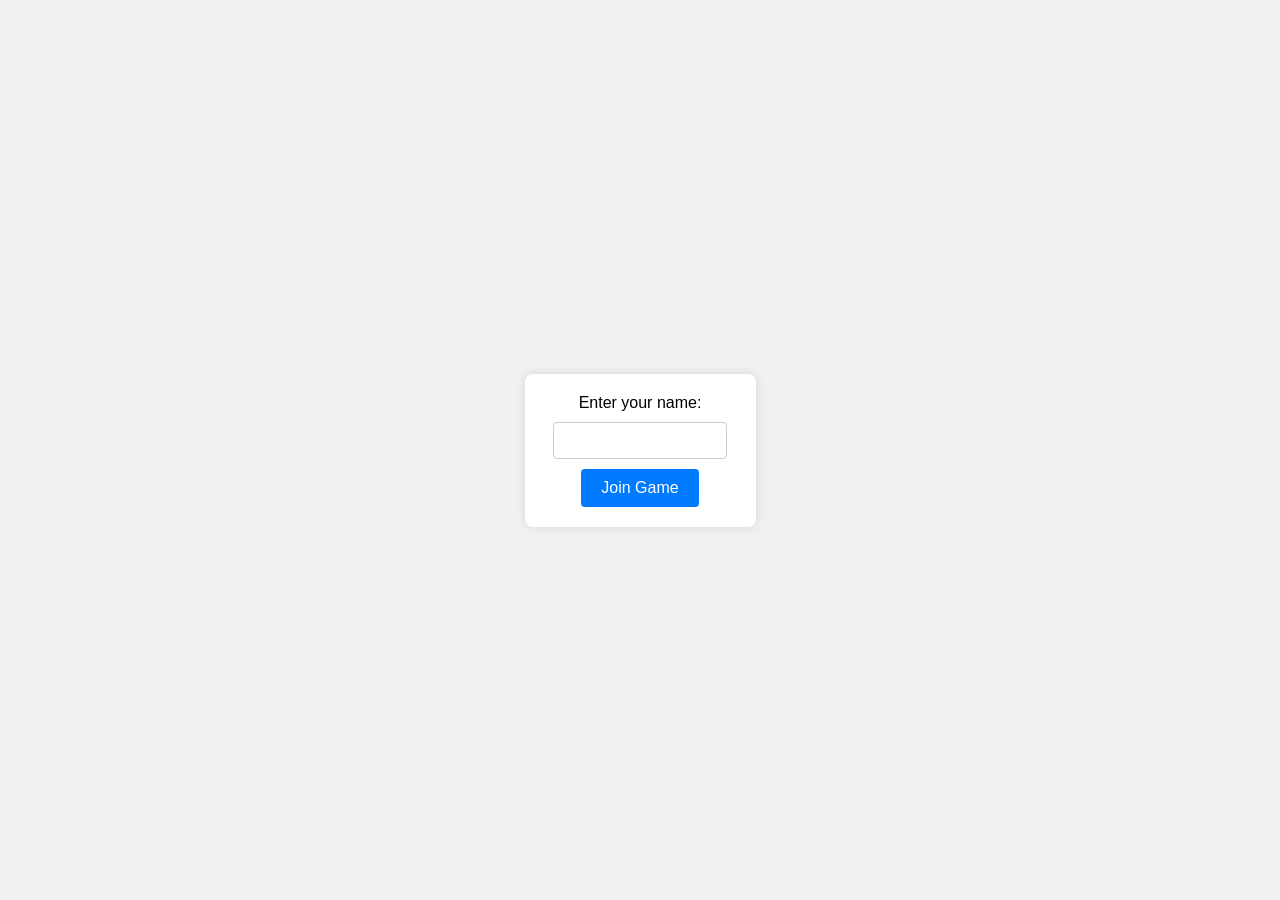
==== src/Bomber/public/index.html @ f8e568ea "pullen" ====
<!DOCTYPE html>
<html lang="en">
<head>
    <meta charset="UTF-8">
    <meta name="viewport" content="width=device-width, initial-scale=1.0">
    <title>Bomberman DOM</title>
    <link rel="stylesheet" href="styles.css">
</head>
<body>
    <div id="form-container">
        <form id="nameForm">
            <label for="playerName">Enter your name:</label>
            <input type="text" id="playerName" required>
            <button type="submit">Join Game</button>
        </form>
    </div>

    <div id="chat-container" style="display:none;">
        <div id="messages"></div>
        <form id="chatForm">
            <input type="text" id="chatMessage" required placeholder="Type a message">
            <button type="submit">Send</button>
        </form>
    </div>

    <!-- Inclure le script JavaScript externe -->
    <script src="../app.js"></script>
</body>
</html>
---- src/Bomber/public/styles.css ----
/* Styles de base pour le corps de la page */
body {
    font-family: Arial, sans-serif;
    margin: 0;
    padding: 0;
    display: flex;
    justify-content: center;
    align-items: center;
    height: 100vh;
    background-color: #f0f0f0;
}

/* Conteneur pour le formulaire de connexion */
#form-container {
    text-align: center;
    background-color: #fff;
    padding: 20px;
    border-radius: 8px;
    box-shadow: 0 0 10px rgba(0, 0, 0, 0.1);
}

/* Styles pour le formulaire */
#nameForm {
    display: flex;
    flex-direction: column;
    align-items: center;
}

#playerName {
    padding: 10px;
    margin: 10px 0;
    border: 1px solid #ccc;
    border-radius: 4px;
    width: 80%;
    max-width: 300px;
}

button {
    padding: 10px 20px;
    border: none;
    border-radius: 4px;
    background-color: #007bff;
    color: #fff;
    cursor: pointer;
    font-size: 16px;
}

button:hover {
    background-color: #0056b3;
}

/* Conteneur pour le chat */
#chat-container {
    display: none; /* Caché par défaut */
    text-align: center;
    background-color: #fff;
    padding: 20px;
    border-radius: 8px;
    box-shadow: 0 0 10px rgba(0, 0, 0, 0.1);
    width: 80%;
    max-width: 600px;
    height: 400px;
    overflow: hidden;
    position: relative;
}

/* Styles pour les messages de chat */
#messages {
    height: calc(100% - 60px); /* Réduit la hauteur pour faire de la place au formulaire */
    overflow-y: auto;
    padding: 10px;
    border-bottom: 1px solid #ccc;
    text-align: left;
    background-color: #f9f9f9;
}

/* Styles pour le formulaire de chat */
#chatForm {
    position: absolute;
    bottom: 10px;
    width: 100%;
    display: flex;
    justify-content: center;
}

#chatMessage {
    padding: 10px;
    margin-right: 10px;
    border: 1px solid #ccc;
    border-radius: 4px;
    width: 80%;
    max-width: 500px;
}

#chatForm button {
    padding: 10px 20px;
    border: none;
    border-radius: 4px;
    background-color: #28a745;
    color: #fff;
    cursor: pointer;
}

#chatForm button:hover {
    background-color: #218838;
}

/* Styles pour les messages de chat */
#messages p {
    margin: 5px 0;
}
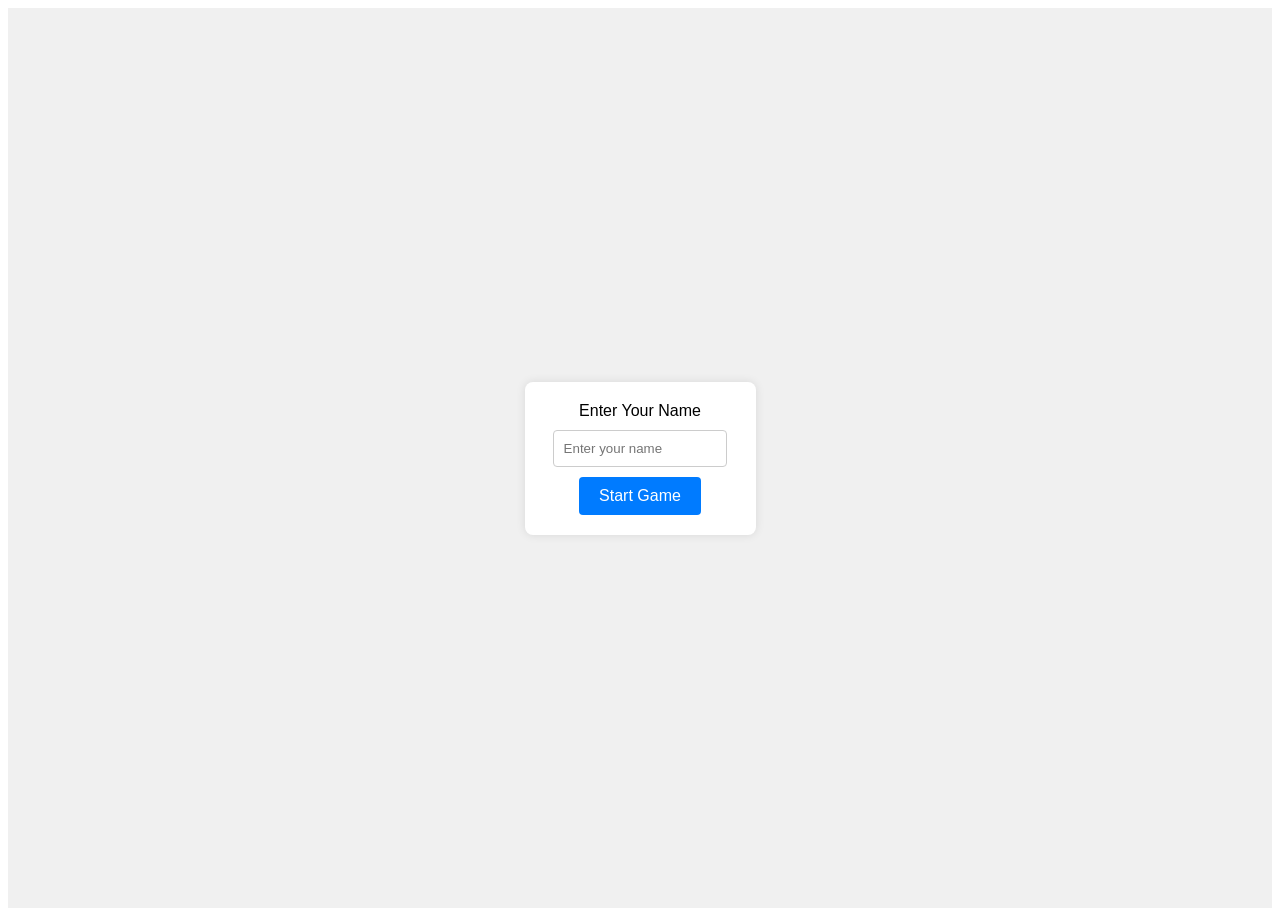
==== commit 9a6308ab: "chat pretty done" ====
--- a/src/Bomber/public/index.html
+++ b/src/Bomber/public/index.html
@@ -1,29 +1,17 @@
 <!DOCTYPE html>
 <html lang="en">
+
 <head>
     <meta charset="UTF-8">
     <meta name="viewport" content="width=device-width, initial-scale=1.0">
     <title>Bomberman DOM</title>
     <link rel="stylesheet" href="styles.css">
 </head>
+
 <body>
-    <div id="form-container">
-        <form id="nameForm">
-            <label for="playerName">Enter your name:</label>
-            <input type="text" id="playerName" required>
-            <button type="submit">Join Game</button>
-        </form>
-    </div>
 
-    <div id="chat-container" style="display:none;">
-        <div id="messages"></div>
-        <form id="chatForm">
-            <input type="text" id="chatMessage" required placeholder="Type a message">
-            <button type="submit">Send</button>
-        </form>
-    </div>
+    <div id="app"></div>
+    <script type="module" src="../app.js"></script>
+</body>
 
-    <!-- Inclure le script JavaScript externe -->
-    <script src="../app.js"></script>
-</body>
-</html>
+</html>
--- a/src/Bomber/public/styles.css
+++ b/src/Bomber/public/styles.css
@@ -1,5 +1,4 @@
-/* Styles de base pour le corps de la page */
-body {
+#app {
     font-family: Arial, sans-serif;
     margin: 0;
     padding: 0;
@@ -10,7 +9,6 @@
     background-color: #f0f0f0;
 }
 
-/* Conteneur pour le formulaire de connexion */
 #form-container {
     text-align: center;
     background-color: #fff;
@@ -19,7 +17,6 @@
     box-shadow: 0 0 10px rgba(0, 0, 0, 0.1);
 }
 
-/* Styles pour le formulaire */
 #nameForm {
     display: flex;
     flex-direction: column;
@@ -49,9 +46,8 @@
     background-color: #0056b3;
 }
 
-/* Conteneur pour le chat */
 #chat-container {
-    display: none; /* Caché par défaut */
+    display: none; 
     text-align: center;
     background-color: #fff;
     padding: 20px;
@@ -64,9 +60,8 @@
     position: relative;
 }
 
-/* Styles pour les messages de chat */
 #messages {
-    height: calc(100% - 60px); /* Réduit la hauteur pour faire de la place au formulaire */
+    height: calc(100% - 60px);
     overflow-y: auto;
     padding: 10px;
     border-bottom: 1px solid #ccc;
@@ -74,7 +69,6 @@
     background-color: #f9f9f9;
 }
 
-/* Styles pour le formulaire de chat */
 #chatForm {
     position: absolute;
     bottom: 10px;
@@ -105,7 +99,6 @@
     background-color: #218838;
 }
 
-/* Styles pour les messages de chat */
 #messages p {
     margin: 5px 0;
 }
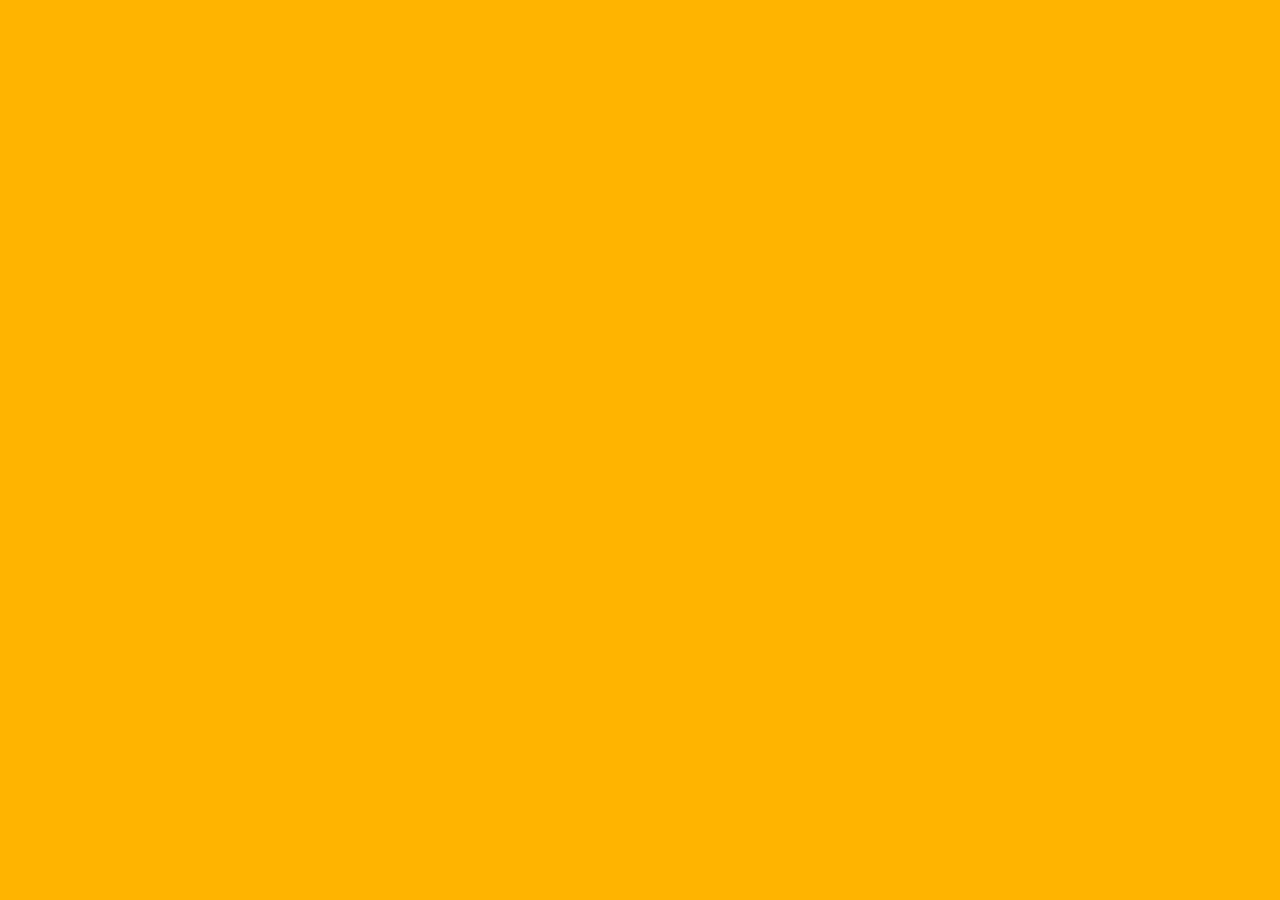
==== commit 56a0d205: "debut de style" ====
--- a/src/Bomber/public/index.html
+++ b/src/Bomber/public/index.html
@@ -11,7 +11,7 @@
 <body>
 
     <div id="app"></div>
-    <script type="module" src="../app.js"></script>
+    
 </body>
-
+<script type="module" src="../app.js"></script>
 </html>
--- a/src/Bomber/public/styles.css
+++ b/src/Bomber/public/styles.css
@@ -1,104 +1,121 @@
-#app {
-    font-family: Arial, sans-serif;
-    margin: 0;
-    padding: 0;
-    display: flex;
-    justify-content: center;
-    align-items: center;
-    height: 100vh;
-    background-color: #f0f0f0;
-}
-
-#form-container {
-    text-align: center;
-    background-color: #fff;
-    padding: 20px;
-    border-radius: 8px;
-    box-shadow: 0 0 10px rgba(0, 0, 0, 0.1);
-}
-
-#nameForm {
-    display: flex;
-    flex-direction: column;
-    align-items: center;
-}
-
-#playerName {
-    padding: 10px;
-    margin: 10px 0;
-    border: 1px solid #ccc;
-    border-radius: 4px;
-    width: 80%;
-    max-width: 300px;
-}
-
-button {
-    padding: 10px 20px;
-    border: none;
-    border-radius: 4px;
-    background-color: #007bff;
-    color: #fff;
-    cursor: pointer;
-    font-size: 16px;
-}
-
-button:hover {
-    background-color: #0056b3;
-}
-
-#chat-container {
-    display: none; 
-    text-align: center;
-    background-color: #fff;
-    padding: 20px;
-    border-radius: 8px;
-    box-shadow: 0 0 10px rgba(0, 0, 0, 0.1);
-    width: 80%;
-    max-width: 600px;
-    height: 400px;
-    overflow: hidden;
-    position: relative;
-}
-
-#messages {
-    height: calc(100% - 60px);
-    overflow-y: auto;
-    padding: 10px;
-    border-bottom: 1px solid #ccc;
-    text-align: left;
-    background-color: #f9f9f9;
-}
-
-#chatForm {
-    position: absolute;
-    bottom: 10px;
-    width: 100%;
+body {
+    background-color: #FFB400;
     display: flex;
     justify-content: center;
 }
 
-#chatMessage {
-    padding: 10px;
-    margin-right: 10px;
-    border: 1px solid #ccc;
-    border-radius: 4px;
-    width: 80%;
-    max-width: 500px;
+#app {
+    display: flex;
+    flex-direction: column;
+    justify-content: center;
+    align-items: center;
 }
 
-#chatForm button {
-    padding: 10px 20px;
-    border: none;
-    border-radius: 4px;
-    background-color: #28a745;
-    color: #fff;
-    cursor: pointer;
+#logoContainer {
+    margin-top: 70px;
 }
 
-#chatForm button:hover {
-    background-color: #218838;
+
+#inputContainer {
+    position: relative;
+    width: fit-content;
+    margin-top: 70px;
 }
 
-#messages p {
-    margin: 5px 0;
+#inputContainer img {
+    position: absolute;
+    top: 0;
+    left: 0;
+    width: 100%;
+    height: 100%;
+    z-index: 1;
 }
+
+#inputContainer input {
+    position: relative;
+    z-index: 2;
+    background: transparent;
+    border: none;
+    margin: 100px 100px 90px 50px;
+    width: calc(100% - 20px);
+    outline: none;
+    color: black;
+    font-size: large;
+}
+
+#betterxp, #qtoquit {
+    position: absolute;
+    right: 8px;
+    bottom: 8px;
+}
+
+.bomb {
+    width: 16px;
+    height: 16px;
+    position: absolute;
+    background-color: #000000;
+    border-radius: 50%;
+    right: 8px;
+    bottom: 8px;
+}
+
+
+#playerContainer {
+    width: 150px;
+    background: rgba(255, 255, 255, 0.2);
+    margin-top: 70px;
+    backdrop-filter: blur(100px);
+    -webkit-backdrop-filter: blur(100px);
+    border-radius: 15px;
+    box-shadow: 0 4px 6px rgba(0, 0, 0, 0.1);
+    padding: 20px;
+    text-align: center;
+    color: #fff;
+    border: 1px solid rgba(255, 255, 255, 0.3);
+}
+
+#allplayer{
+    display: flex;
+    flex-wrap: wrap;
+    width: 300px;
+    justify-content: space-evenly;
+    /* margin: 30px; */
+    margin-top: 80px;
+    gap: 60px 30px;
+}
+
+.playerContainer{
+    width: 120px;
+    display: flex;
+    flex-wrap: wrap;
+    justify-content: center;
+    align-items: center;
+    place-items: center;
+    transform: rotate(-5deg);
+    gap: 25px;
+}
+
+.playerContainer img{
+    width: 100%;
+}
+
+.playerImg{
+    display: flex;
+    place-items: center;
+    height: 90px;
+    width: 100%;
+    border-left: 3px solid;
+    border-top: 3px solid ;
+    border-right: 6px solid ;
+    border-bottom: 6px solid ;
+    border-radius: 10%;
+    background-color: #fff;
+}
+
+.NameOfPlayer{
+    font-size: large;
+}
+
+#timer{
+    margin-top: 100px;
+}
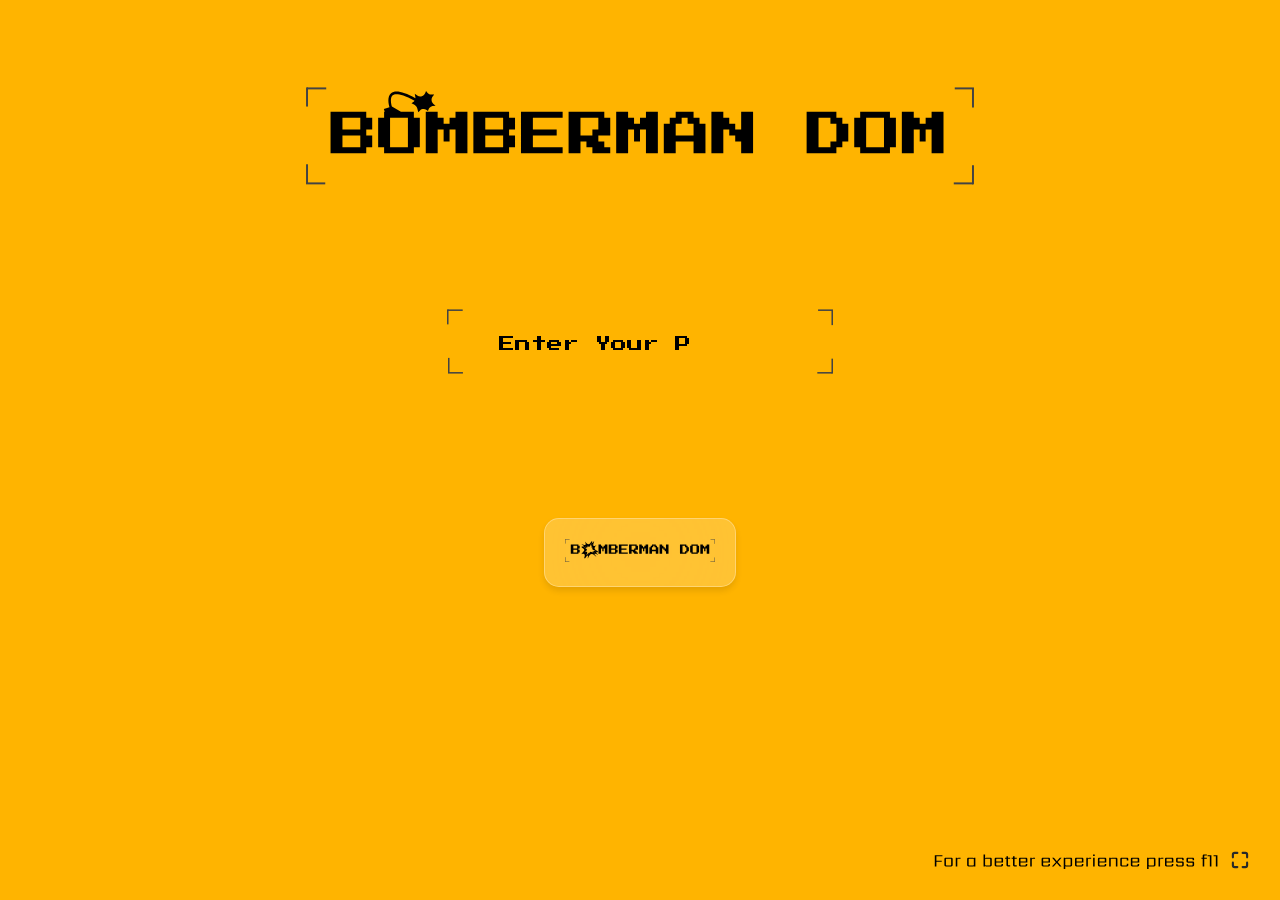
==== commit a73a15bb: "updates" ====
--- a/src/Bomber/public/index.html
+++ b/src/Bomber/public/index.html
@@ -6,12 +6,16 @@
     <meta name="viewport" content="width=device-width, initial-scale=1.0">
     <title>Bomberman DOM</title>
     <link rel="stylesheet" href="styles.css">
+    <link rel="preconnect" href="https://fonts.googleapis.com">
+    <link rel="preconnect" href="https://fonts.gstatic.com" crossorigin>
+    <link href="https://fonts.googleapis.com/css2?family=Press+Start+2P&display=swap" rel="stylesheet">
 </head>
 
 <body>
 
     <div id="app"></div>
-    
+
 </body>
 <script type="module" src="../app.js"></script>
+
 </html>
--- a/src/Bomber/public/styles.css
+++ b/src/Bomber/public/styles.css
@@ -7,19 +7,52 @@
 #app {
     display: flex;
     flex-direction: column;
-    justify-content: center;
-    align-items: center;
+    /* justify-content: center; */
+    align-items: center;
+}
+
+#otherside {
+    display: grid;
+    grid-template-rows: 15% 25% 60%;
+}
+
+#part2 {
+    border-radius: 6px;
+    height: 100%;
+    width: 100%;
+    display: flex;
+    flex-direction: column;
+    align-items: center;
+    justify-content: space-between;
+}
+
+#part3 {
+    display: flex;
+    justify-content: space-evenly;
+}
+
+#container {
+    width: 90%;
+    height: 98vh;
+    display: grid;
+    grid-template-columns: 75% 25%;
 }
 
 #logoContainer {
     margin-top: 70px;
+    display: flex;
+    justify-content: space-evenly;
+}
+
+#logoContainer img {
+    width: 70%;
 }
 
 
 #inputContainer {
     position: relative;
     width: fit-content;
-    margin-top: 70px;
+    margin-top: 50px;
 }
 
 #inputContainer img {
@@ -37,13 +70,20 @@
     background: transparent;
     border: none;
     margin: 100px 100px 90px 50px;
-    width: calc(100% - 20px);
+    width: calc(80% - 20px);
     outline: none;
     color: black;
     font-size: large;
 }
 
-#betterxp, #qtoquit {
+#inputContainer ::placeholder {
+    color: #000000;
+    font-family: "Press Start 2P";
+    font-size: 16px;
+}
+
+#betterxp,
+#qtoquit {
     position: absolute;
     right: 8px;
     bottom: 8px;
@@ -74,7 +114,7 @@
     border: 1px solid rgba(255, 255, 255, 0.3);
 }
 
-#allplayer{
+#allplayer {
     display: flex;
     flex-wrap: wrap;
     width: 300px;
@@ -84,7 +124,15 @@
     gap: 60px 30px;
 }
 
-.playerContainer{
+.player {
+    width: 45px;
+    height: 45px;
+    position: absolute;
+    background-color: #ff0000;
+    border-radius: 50%;
+}
+
+.playerContainer {
     width: 120px;
     display: flex;
     flex-wrap: wrap;
@@ -95,27 +143,479 @@
     gap: 25px;
 }
 
-.playerContainer img{
-    width: 100%;
-}
-
-.playerImg{
+.playerContainer img {
+    width: 100%;
+}
+
+.playerImg {
     display: flex;
     place-items: center;
     height: 90px;
     width: 100%;
     border-left: 3px solid;
-    border-top: 3px solid ;
-    border-right: 6px solid ;
-    border-bottom: 6px solid ;
+    border-top: 3px solid;
+    border-right: 6px solid;
+    border-bottom: 6px solid;
     border-radius: 10%;
     background-color: #fff;
 }
 
-.NameOfPlayer{
+.playerImg img {
+    height: 100%;
+}
+
+.NameOfPlayer {
     font-size: large;
 }
 
-#timer{
+#timer {
     margin-top: 100px;
 }
+
+
+#playerimg {
+    width: 100%;
+}
+
+/* ======================CHAT CONTAINER====================== */
+#chat-container {
+    flex: 1;
+    display: flex;
+    flex-direction: column;
+    background-color: #f5f5f5;
+    border-left: 1px solid #ccc;
+    justify-content: space-between;
+    /* position: absolute; */
+    right: 10px;
+    bottom: 100px;
+    height: 90%;
+    border-radius: 10px;
+    width: 90%;
+    max-width: 350px;
+}
+
+#messagehead {
+    display: flex;
+    justify-content: center;
+    place-items: center;
+    height: 50px;
+    color: #00A6ED;
+}
+
+#messages {
+    display: flex;
+    flex-direction: column;
+    padding: 10px;
+    height: 100%;
+    overflow-y: auto;
+}
+
+.message {
+    max-width: 70%;
+    padding: 10px;
+    margin: 5px;
+    border-radius: 10px;
+    clear: both;
+    word-wrap: break-word;
+}
+
+.message.received {
+    align-self: flex-start;
+    background-color: #cfcdcd;
+    color: #000;
+}
+
+.message.sent {
+    align-self: flex-end;
+    background-color: #798088;
+}
+
+#chatForm {
+    display: flex;
+    justify-content: space-between;
+    background-color: #fff;
+    border-top: 1px solid #ddd;
+    padding: 10px;
+    box-sizing: border-box;
+    border-radius: 10px;
+}
+
+#chatMessage {
+    padding: 10px;
+    margin-right: 10px;
+    border: 1px solid #ccc;
+    /* width: calc(100% - 120px); */
+    box-sizing: border-box;
+    border-radius: 50px;
+    border: 1px solid;
+}
+
+#chatForm button {
+    /* padding: 10px 20px; */
+    background-color: #00A6ED;
+    color: white;
+    border: none;
+    border-radius: 50%;
+    cursor: pointer;
+    font-size: 16px;
+    width: 15%;
+    height: 90%;
+    display: flex;
+    place-items: center;
+}
+
+#submitmessage {
+    /* padding: 10px 20px; */
+    border: none;
+    border-radius: 4px;
+    /* background-color: #007bff; */
+    color: #fff;
+    cursor: pointer;
+    font-size: 16px;
+}
+
+#submitmessage img {
+    width: 100%;
+}
+
+
+#countdown-container {
+    font-size: 24px;
+    color: #ffffff;
+    background-color: #000000;
+    padding: 20px;
+    text-align: center;
+    border-radius: 10px;
+    width: 300px;
+    margin: 20px auto;
+    box-shadow: 0 4px 8px rgba(0, 0, 0, 0.1);
+}
+
+#countdown-container.game-starting {
+    background-color: #28a745;
+    color: #ffffff;
+}
+
+#countdown-container.waiting {
+    background-color: #ffc107;
+    color: #000000;
+}
+
+/* ++++++++++++++++++++++++++  MAPS  +++++++++++++++++++++++++++++ */
+#maps {
+    flex: 5;
+    background-color: #ffffff;
+    border-top: 2px solid #3b3a3a;
+    position: relative;
+    animation-name: changeGameBody;
+    animation-duration: 1s;
+    animation-fill-mode: forwards;
+}
+
+/* #gameBody {
+    position: relative;
+    width: 70%;
+    height: 90%;
+    animation-name: changeGameBody;
+    animation-duration: 1s;
+    animation-fill-mode: forwards;
+} */
+#mapDiv {
+    position: absolute;
+    overflow: hidden;
+}
+
+.setBrick {
+    position: absolute;
+    background-size: cover;
+    background-repeat: no-repeat;
+    background-position: center;
+}
+
+@keyframes changeGameBody {
+    0% {
+        background-color: black;
+    }
+
+    100% {
+        background-color: rgba(82, 99, 97, 0.2);
+    }
+}
+
+:root {
+    --background: #FFB400;
+}
+
+body {
+    width: 100dvw;
+    height: 100vh;
+    background-color: var(--background);
+    margin: 0;
+    padding: 0;
+}
+
+.gamecenter {
+    /* position: ; */
+    width: 100%;
+    height: 100%;
+    display: flex;
+    flex-direction: column;
+    align-items: center;
+    justify-content: center;
+}
+
+.gameheader {
+    /* margin-top: 15px; */
+    /* position: relative;
+    left:0; */
+    display: flex;
+    flex-direction: row;
+    height: 15%;
+    width: 100%;
+    align-items: center;
+}
+
+.gamelogo img {
+    width: 300px;
+}
+
+.lifecounter img {
+    width: 100px;
+}
+
+.gamerightpart {
+    display: flex;
+    flex-direction: row;
+    gap: 80px;
+    font-size: 24px;
+}
+
+.gametimer {
+    font-family: "Sarpanch", sans-serif;
+}
+
+.gamebody {
+    position: relative;
+    height: 85%;
+    width: 100%;
+    display: flex;
+    flex-direction: row;
+    align-items: center;
+
+}
+
+.gamebodyleftpart {
+    position: absolute;
+    bottom: 0;
+    left: 0;
+    width: 95%;
+    height: 95%;
+    background-color: #fff;
+    border-radius: 6px;
+}
+
+.messageheader {
+    height: 15%;
+    font-size: 14px;
+    color: #006D77;
+    font-family: "Roboto", sans-serif;
+    display: flex;
+    align-items: center;
+    justify-content: center;
+}
+
+/* 
+.gamebodyrightpart {
+
+} */
+
+#part1 {
+    display: flex;
+    justify-content: space-evenly;
+    width: 100%;
+    height: 100%;
+    align-items: center;
+}
+
+.gamepowerup {
+    height: 100%;
+    width: 100%;
+    display: flex;
+    flex-direction: row;
+    justify-content: space-between;
+    align-items: center;
+}
+
+.gamemessage {
+    font-family: "Roboto", sans-serif;
+    background-color: #fff;
+    height: 100%;
+    width: 25vw;
+    border-radius: 6px;
+}
+
+.sendername {
+    font-size: 16px;
+    font-weight: bold;
+}
+
+.messageType {
+    height: 70%;
+    /* width: 70%; */
+    overflow-y: scroll;
+}
+
+.messagecontent {
+    font-size: 14px;
+    font-weight: 300;
+    width: 18vw;
+    /* background-color: red; */
+    word-wrap: break-word;
+    overflow-wrap: break-word;
+}
+
+.thecontent {
+    display: flex;
+    flex-direction: row;
+    gap: 8px;
+    align-items: center;
+    padding: 3%;
+}
+
+.messageform {
+    height: 15%;
+    display: flex;
+    flex-direction: row;
+    justify-content: center;
+    align-items: center;
+}
+
+.messageform input {
+    font-family: "Roboto", sans-serif;
+    font-size: 14px;
+    font-weight: 400;
+    height: 35px;
+    width: 70%;
+    border-radius: 24px;
+    padding-left: 5%;
+    color: black;
+}
+
+.messageform button {
+    border: none;
+    background-color: #fff;
+}
+
+.messageform button img {
+    width: 36px;
+}
+
+
+/*  game over css's part*/
+/* 
+#finish{
+    position: fixed;
+    bottom: 0;
+    width: 80%;
+    height: 75%;
+    color: white;
+    display: grid;
+    grid-template-rows: 25% 20%;
+}
+
+#gameover, #yourscore{
+    display: flex;
+    justify-content: center;
+}
+
+#gameover img{
+    width: 50%;
+}
+
+#yourscore img{
+    width: 15%;
+}
+
+#restartquit{
+    display: flex;
+    justify-content: center;
+    gap: 5%;
+}
+
+#restartR, #quitQ{
+    height: fit-content;
+    display: flex;
+    padding: 0.5%;
+    justify-content: center;
+}
+
+#restartR:hover, #quitQ:hover{
+    background-color: gray;
+    border-radius: 10px;
+}
+
+#myscore{
+    font-family: 'sarpanch';
+    display: flex;
+    justify-content: center;
+    font-size: xx-large;
+    height: fit-content;
+} */
+
+/* end of game over css */
+
+
+/* winner screen css */
+
+/* #youwin{
+    display: flex;
+    justify-content: center;
+    flex-wrap: wrap;
+}
+
+#lgbreaker{
+    display: flex;
+    justify-content: center;
+    margin-top: 5%;
+    margin-bottom: 10%;
+    width: 100%;
+}
+
+#yourtimeandscore{
+    color: white;
+    display: flex;
+    gap: 50px;
+}
+
+#ywin{
+    display: flex;
+    justify-content: center;
+    width: 100%;
+}
+
+#rq{
+    width: 50%;
+    margin-top: 10%;
+    display: flex;
+    justify-content: space-evenly;
+}
+
+#shorcut{
+    position: absolute;
+    bottom: 1%;
+    right: 1%;
+}
+
+#rplay, #qquit{
+    display: flex;
+    justify-content: center;
+    padding-top: 5px;
+    padding-bottom: 5px;
+    border-radius: 5px;
+}
+
+#rplay:hover, #qquit:hover{
+    background-color: gray;
+} */
+
+/* end of winner screen css */
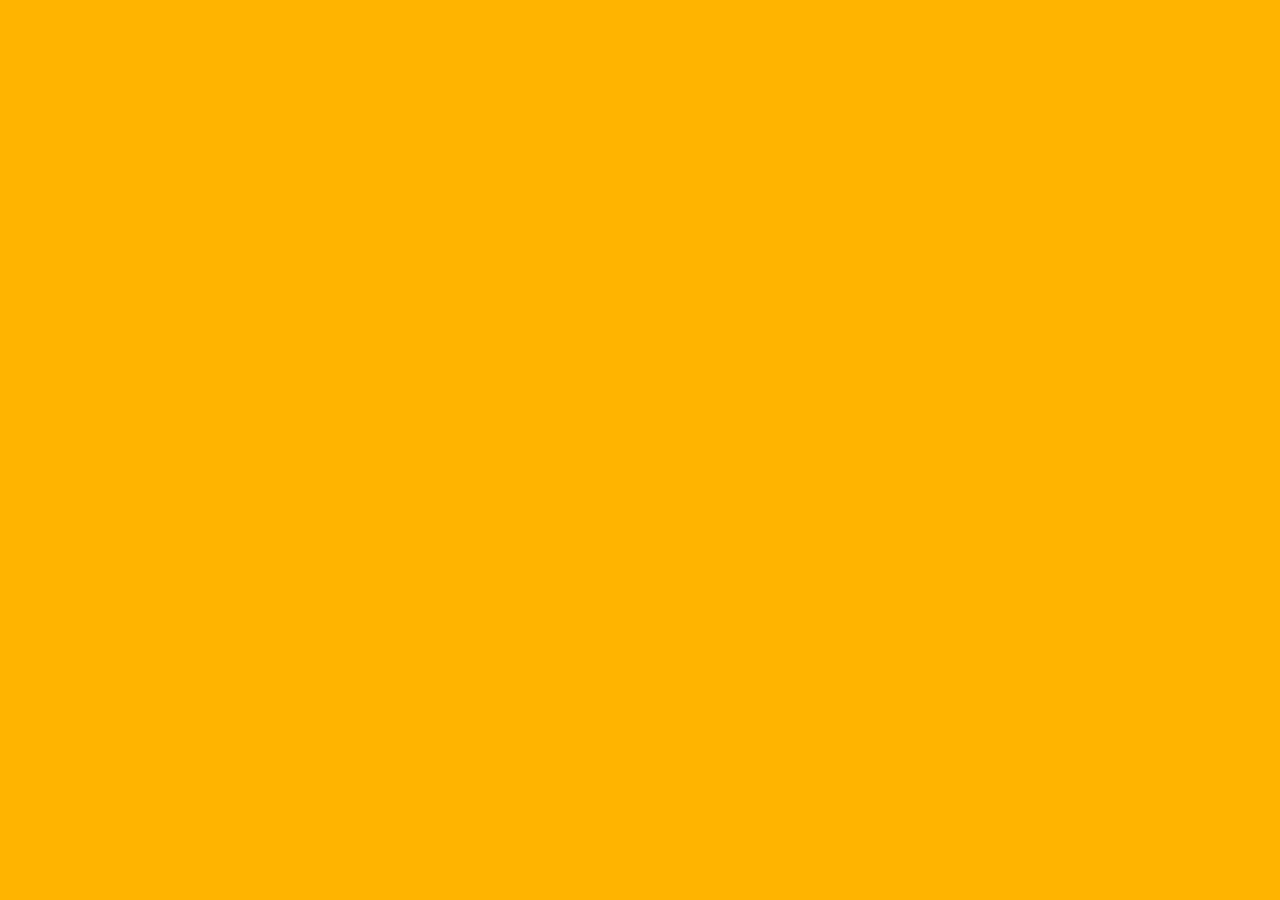
==== commit 8d83cfde: "add images for selected power" ====
--- a/src/Bomber/public/index.html
+++ b/src/Bomber/public/index.html
@@ -13,9 +13,12 @@
 
 <body>
 
-    <div id="app"></div>
+    <div id="app">
+
+    </div>
+    </div>
 
 </body>
-<script type="module" src="../app.js"></script>
+<script type="module" src="../components/endgame.js"></script>
 
 </html>
--- a/src/Bomber/public/styles.css
+++ b/src/Bomber/public/styles.css
@@ -618,4 +618,13 @@
     background-color: gray;
 } */
 
-/* end of winner screen css */+/* end of winner screen css */
+
+#endScreen{
+    height: 100vh;
+    display: flex;
+    flex-direction: column;
+    justify-content: center;
+    align-items: center;
+    gap: 240px;
+}
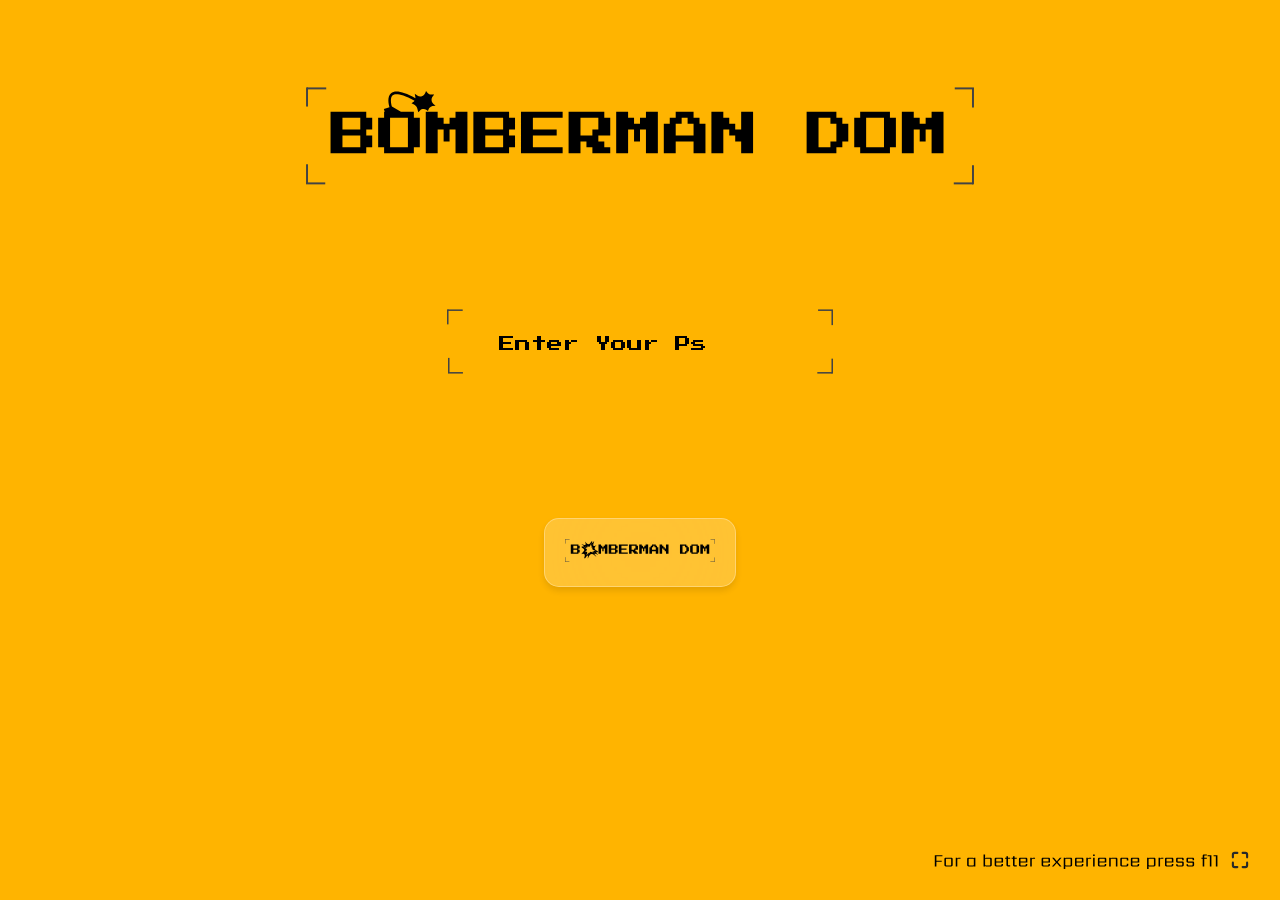
==== commit ea65f8e9: "add images for selected power" ====
--- a/src/Bomber/public/index.html
+++ b/src/Bomber/public/index.html
@@ -19,6 +19,6 @@
     </div>
 
 </body>
-<script type="module" src="../components/endgame.js"></script>
+<script type="module" src="../app.js"></script>
 
 </html>
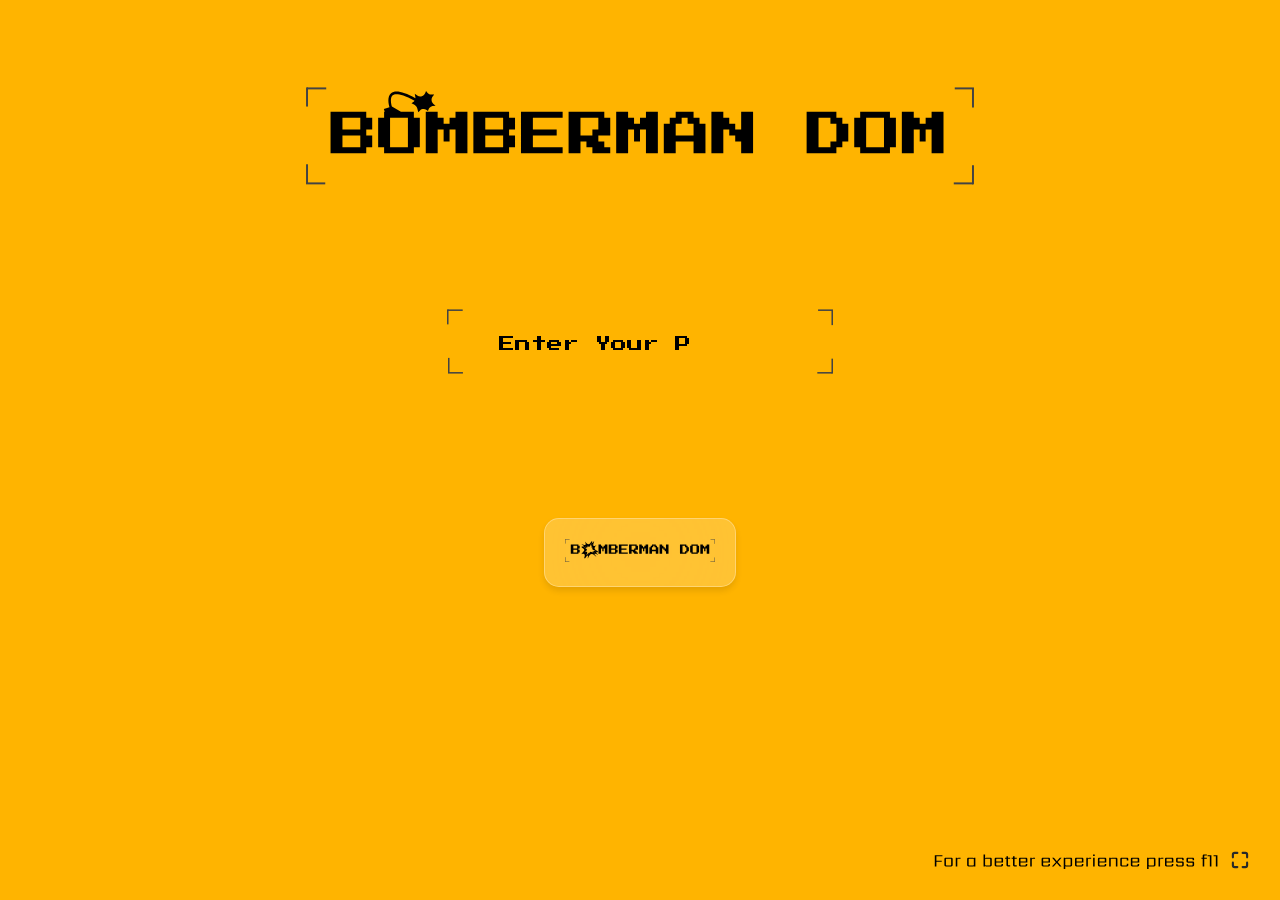
==== commit 6d4d9e1a: "fix: responsive je pense" ====
--- a/src/Bomber/public/index.html
+++ b/src/Bomber/public/index.html
@@ -16,7 +16,6 @@
     <div id="app">
 
     </div>
-    </div>
 
 </body>
 <script type="module" src="../app.js"></script>
--- a/src/Bomber/public/styles.css
+++ b/src/Bomber/public/styles.css
@@ -90,14 +90,23 @@
 }
 
 .bomb {
-    width: 16px;
-    height: 16px;
+    /* width: 16px; */
+    /* height: 16px; */
     position: absolute;
     background-color: #000000;
     border-radius: 50%;
-    right: 8px;
-    bottom: 8px;
-}
+    /* right: 8px; */
+    /* bottom: 8px; */
+}
+
+.player {
+    position: absolute;
+    background-color: #ff0000; /* For visibility */
+    border-radius: 50%;
+    width: 100%;
+    height: 100%;
+}
+
 
 
 #playerContainer {
@@ -124,13 +133,13 @@
     gap: 60px 30px;
 }
 
-.player {
-    width: 45px;
+/* .player { */
+    /* width: 45px;
     height: 45px;
-    position: absolute;
-    background-color: #ff0000;
-    border-radius: 50%;
-}
+    position: absolute; */
+    /* background-color: #ff0000; */
+    /* border-radius: 50%; */
+/* } */
 
 .playerContainer {
     width: 120px;
@@ -323,6 +332,8 @@
 #mapDiv {
     position: absolute;
     overflow: hidden;
+    width: 100%; /* Ensure it uses the full width dynamically */
+    height: 100%;
 }
 
 .setBrick {
@@ -380,7 +391,7 @@
 }
 
 .lifecounter img {
-    width: 100px;
+    width: 15px;
 }
 
 .gamerightpart {
